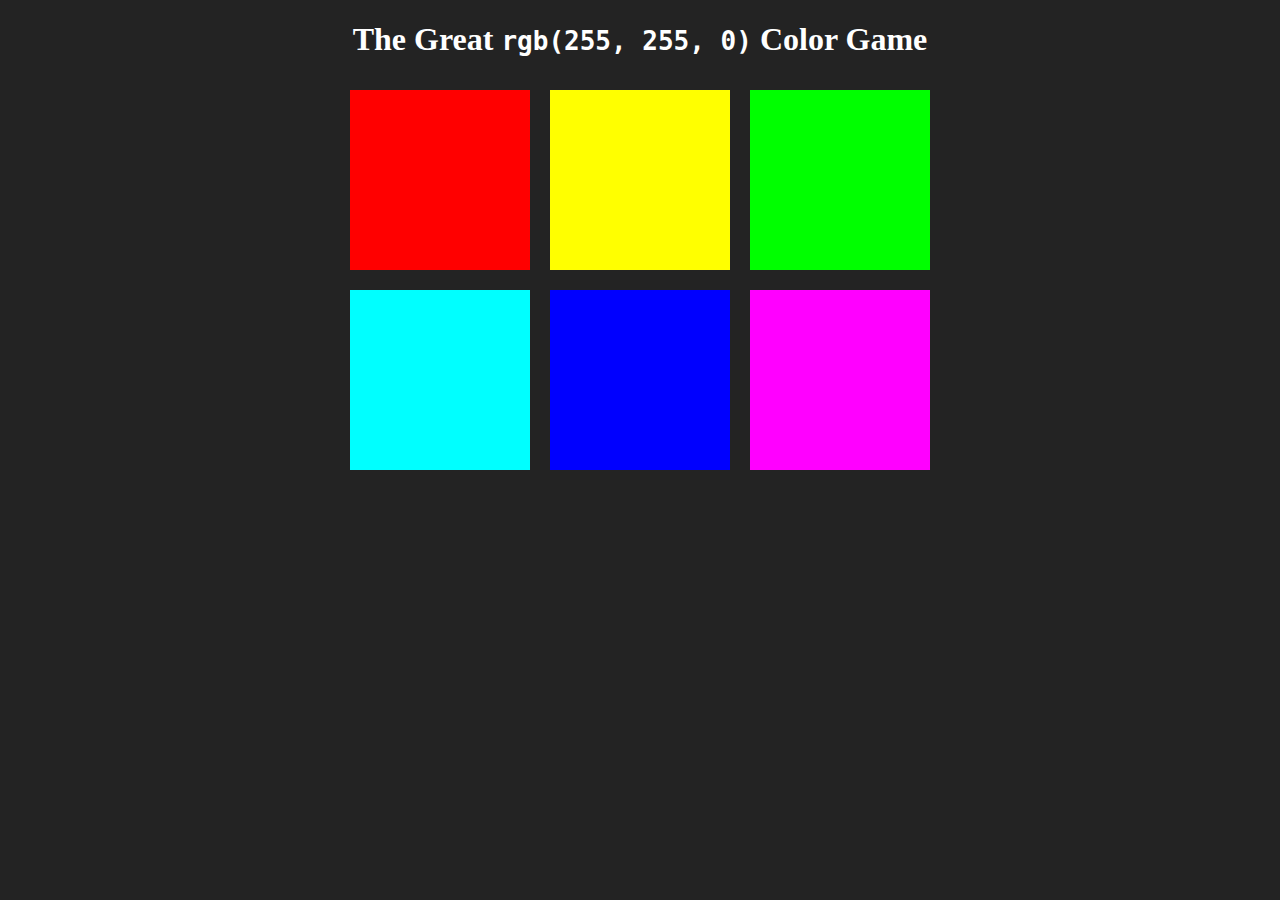
==== colorGame.html @ 631efd3b "Created Color Game - gives random colors and suggest us to find correct one" ====
<!DOCTYPE html>
<html>
<head>
	<title>Color Game</title>
	<link rel="stylesheet" type="text/css" href="colorGame.css">
</head>
<body>

<h1>The Great <samp id="colorDisplay">RGB</samp> Color Game</h1>

<div>
	<span id="message"></span>
</div>

<div id="container">
	<div class="square"></div>
	<div class="square"></div>
	<div class="square"></div>
	<div class="square"></div>
	<div class="square"></div>
	<div class="square"></div>
</div>

<script type="text/javascript" src="colorGame.js"></script>
</body>
</html>
---- colorGame.css ----
body {
	background-color: #232323;
}

.square {
	width: 30%;
	background: purple;
	padding-bottom: 30%;
	float: left;
	margin: 1.66%;
}

#container {
	max-width: 600px;
	margin: 0 auto;
}

h1 {
	color: white;
	text-align: center;
}

span {
	color: white;
}
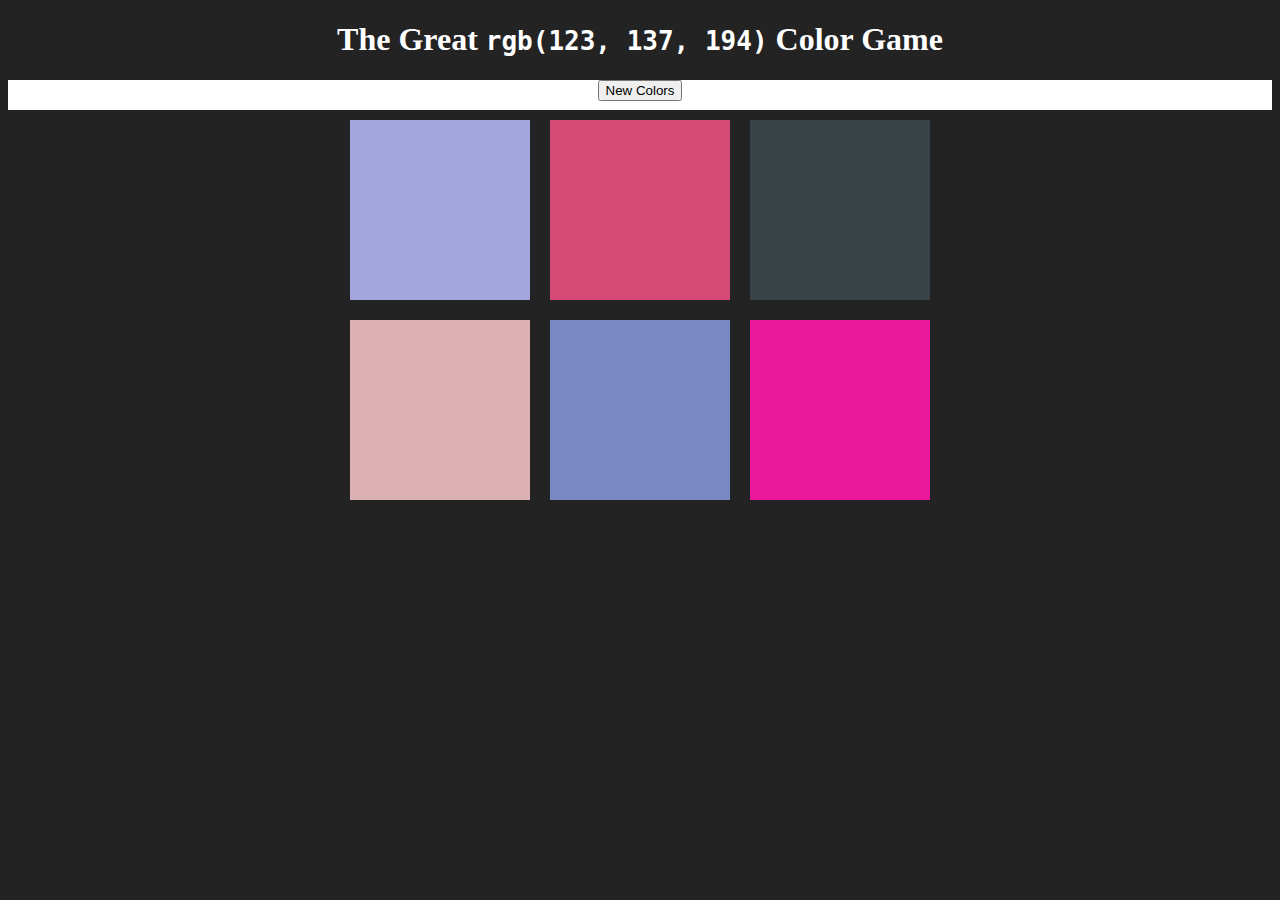
==== commit f49fc4f1: "Added reset button to start game again" ====
--- a/colorGame.html
+++ b/colorGame.html
@@ -8,7 +8,8 @@
 
 <h1>The Great <samp id="colorDisplay">RGB</samp> Color Game</h1>
 
-<div>
+<div id="stripe">
+	<button id="reset">New Colors</button>
 	<span id="message"></span>
 </div>
 
--- a/colorGame.css
+++ b/colorGame.css
@@ -20,6 +20,8 @@
 	text-align: center;
 }
 
-span {
-	color: white;
+#stripe {
+	background: white;
+	height: 30px;
+	text-align: center;
 }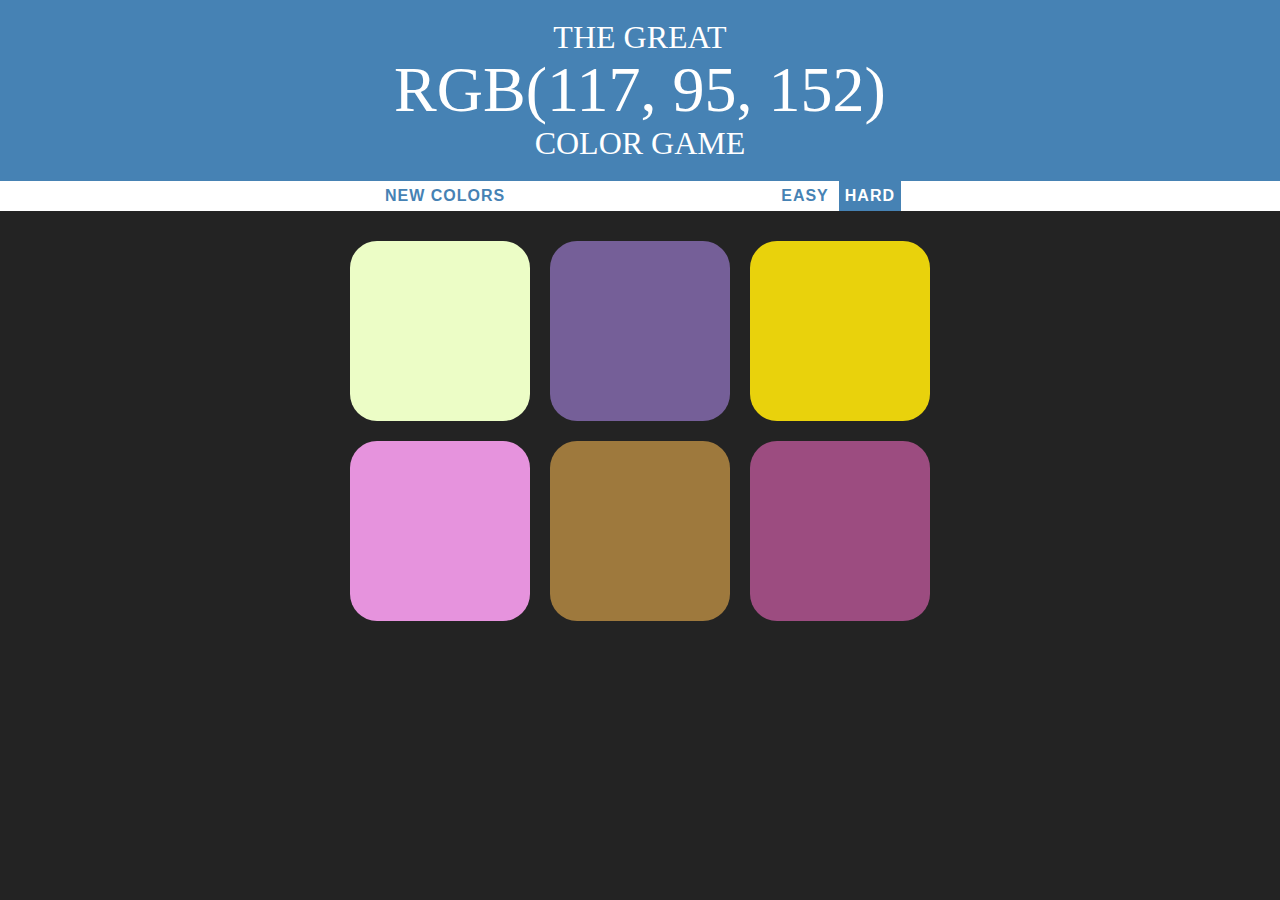
==== commit e89b63aa: "Styled and refactored code to be shorter" ====
--- a/colorGame.html
+++ b/colorGame.html
@@ -6,11 +6,13 @@
 </head>
 <body>
 
-<h1>The Great <samp id="colorDisplay">RGB</samp> Color Game</h1>
+<h1>The Great <span id="colorDisplay">RGB</span> Color Game</h1>
 
 <div id="stripe">
 	<button id="reset">New Colors</button>
 	<span id="message"></span>
+	<button class="mode">Easy</button>
+	<button class="mode selected">Hard</button>
 </div>
 
 <div id="container">
--- a/colorGame.css
+++ b/colorGame.css
@@ -1,5 +1,7 @@
 body {
 	background-color: #232323;
+	margin: 0;
+	font-family: "Montserrat", "Avenir"
 }
 
 .square {
@@ -8,20 +10,67 @@
 	padding-bottom: 30%;
 	float: left;
 	margin: 1.66%;
+	border-radius: 15%;
+	transition: background 0.6s;
+	-webkit-transition: background 0.6s;
+	-moz-transition: background 0.6s;
 }
 
 #container {
 	max-width: 600px;
-	margin: 0 auto;
+	margin: 20px auto;
 }
 
 h1 {
 	color: white;
 	text-align: center;
+	background: steelblue;
+	margin: 0;
+	font-weight: normal;
+	text-transform: uppercase;
+	line-height: 1.1;
+	padding: 20px 0;
+}
+
+#message {
+	display: inline-block;
+	width: 20%;
 }
 
 #stripe {
 	background: white;
 	height: 30px;
 	text-align: center;
-}+}
+
+.selected {
+	color: white;
+	background: steelblue;
+}
+
+#colorDisplay {
+	display: block;
+	font-size: 200%
+}
+
+button {
+	border: none;
+	background: none;
+	text-transform: uppercase;
+	height: 100%;
+	font-weight: 700;
+	color: steelblue;
+	letter-spacing: 1px;
+	font-size: inherit;
+	transition: all 0.3s;
+	-webkit-transition: all 0.3s;
+	-moz-transition: all 0.3s;
+	outline: none;
+}
+
+button:hover {
+	color: white;
+	background: steelblue;
+}
+
+
